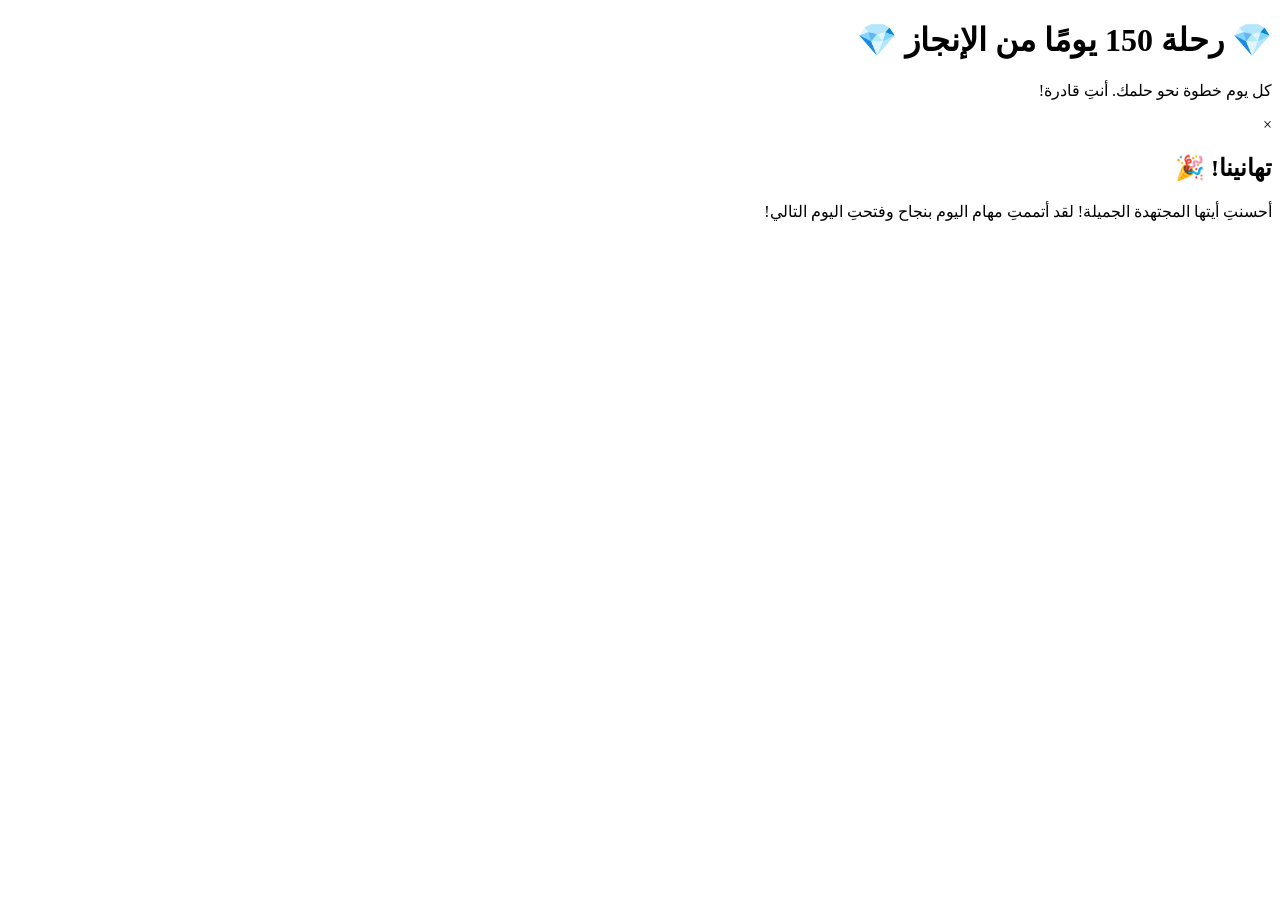
==== index.html @ cfb9f2a0 "Create index.html" ====
<!DOCTYPE html>
<html lang="ar" dir="rtl">
<head>
    <meta charset="UTF-8">
    <meta name="viewport" content="width=device-width, initial-scale=1.0">
    <title>150 يومًا من الإنجاز</title>
    <link rel="stylesheet" href="style.css">
    </head>
<body>

    <header>
        <h1>💎 رحلة 150 يومًا من الإنجاز 💎</h1>
        <p>كل يوم خطوة نحو حلمك. أنتِ قادرة!</p>
    </header>

    <main id="days-container">
        </main>

    <div id="celebration-modal" class="modal">
        <div class="modal-content">
            <span class="close-button">&times;</span>
            <h2 id="modal-title">تهانينا! 🎉</h2>
            <p id="modal-message">أحسنتِ أيتها المجتهدة الجميلة! لقد أتممتِ مهام اليوم بنجاح وفتحتِ اليوم التالي!</p>
            <div class="confetti"></div> </div>
    </div>

    <script src="script.js"></script>
</body>
</html>
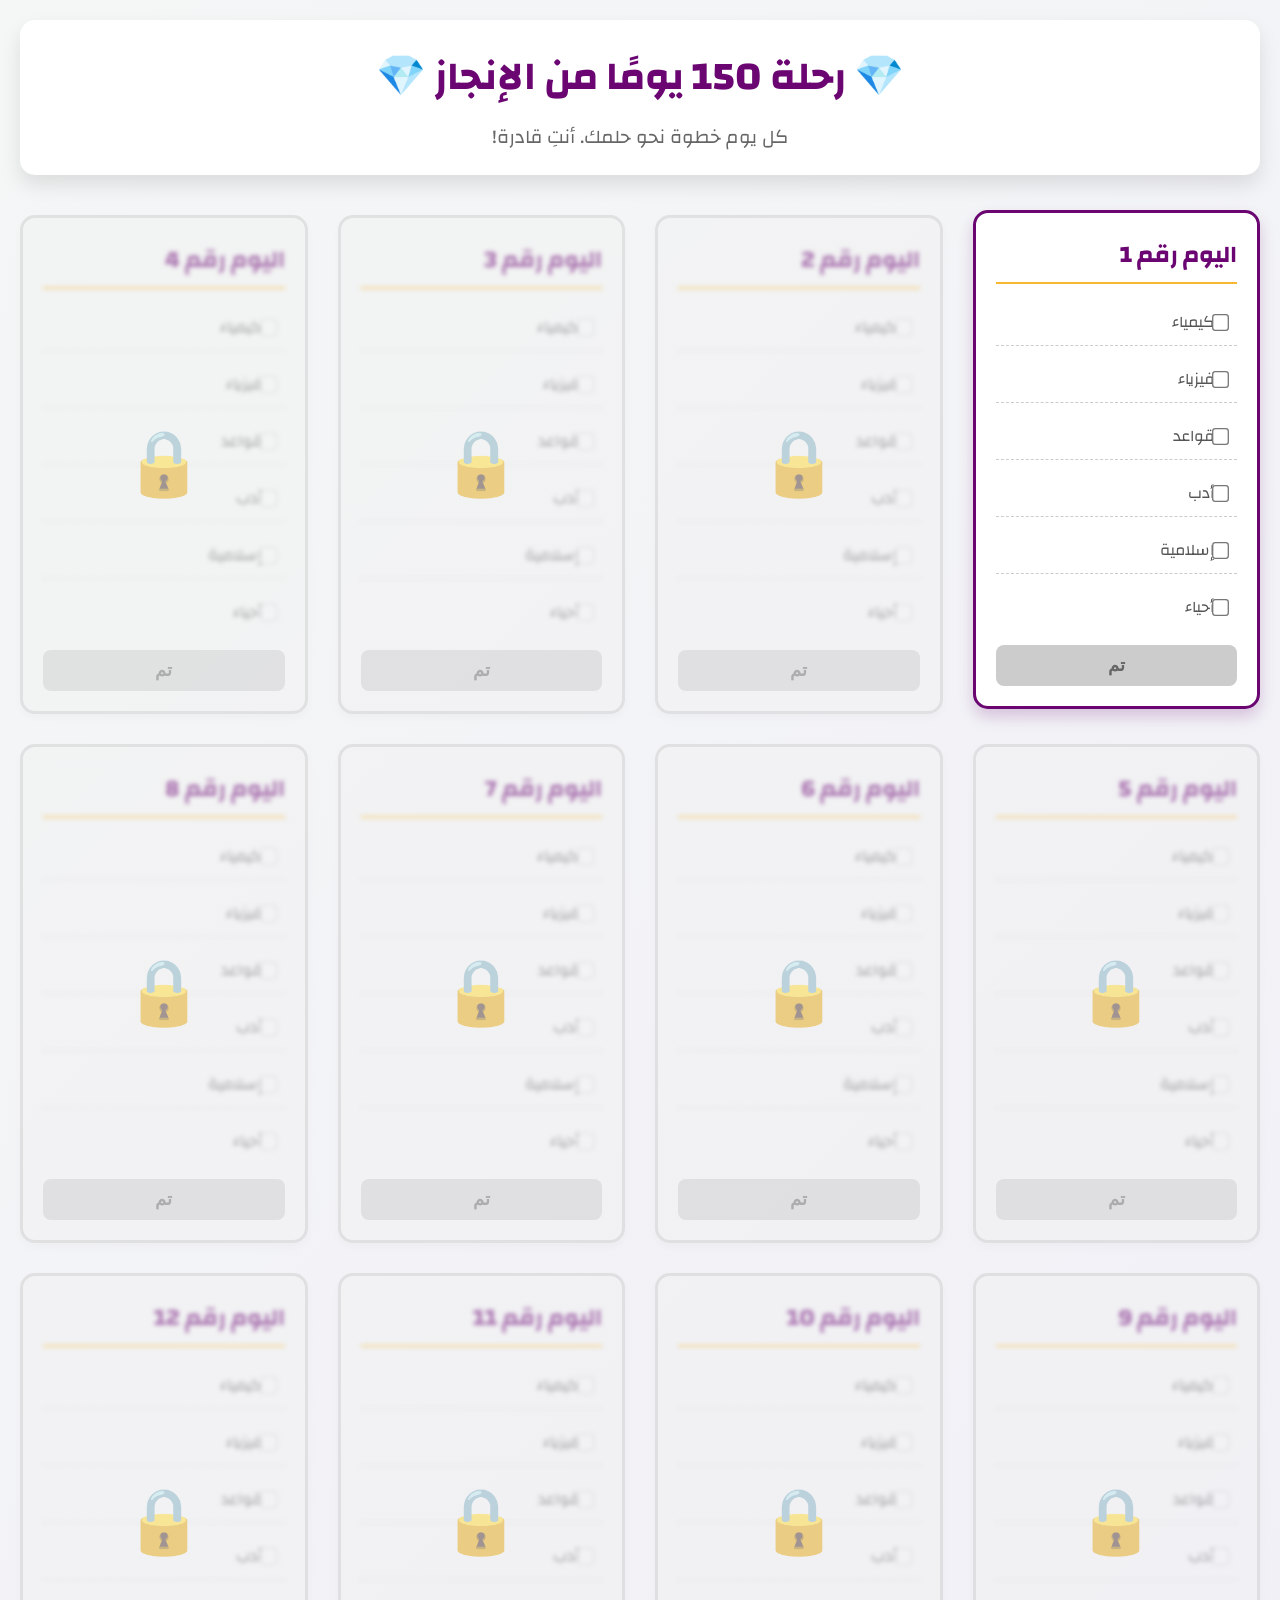
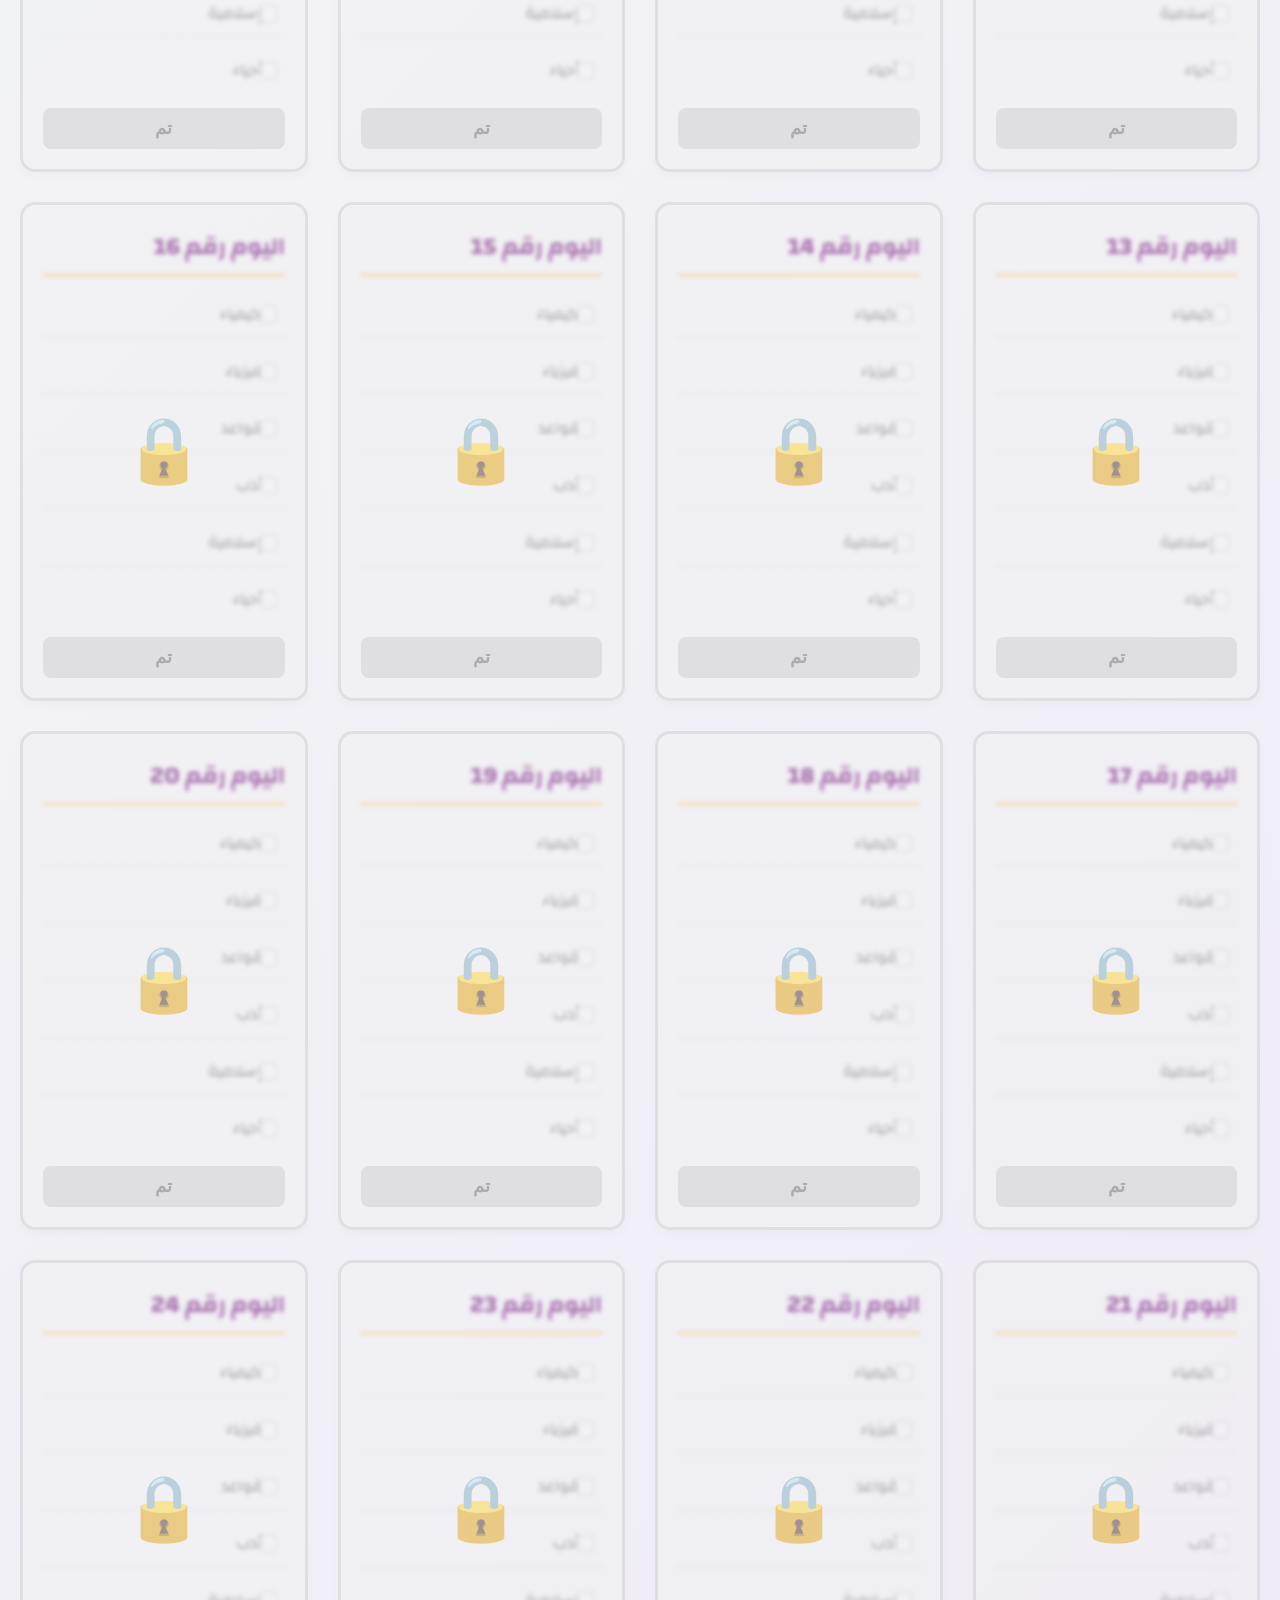
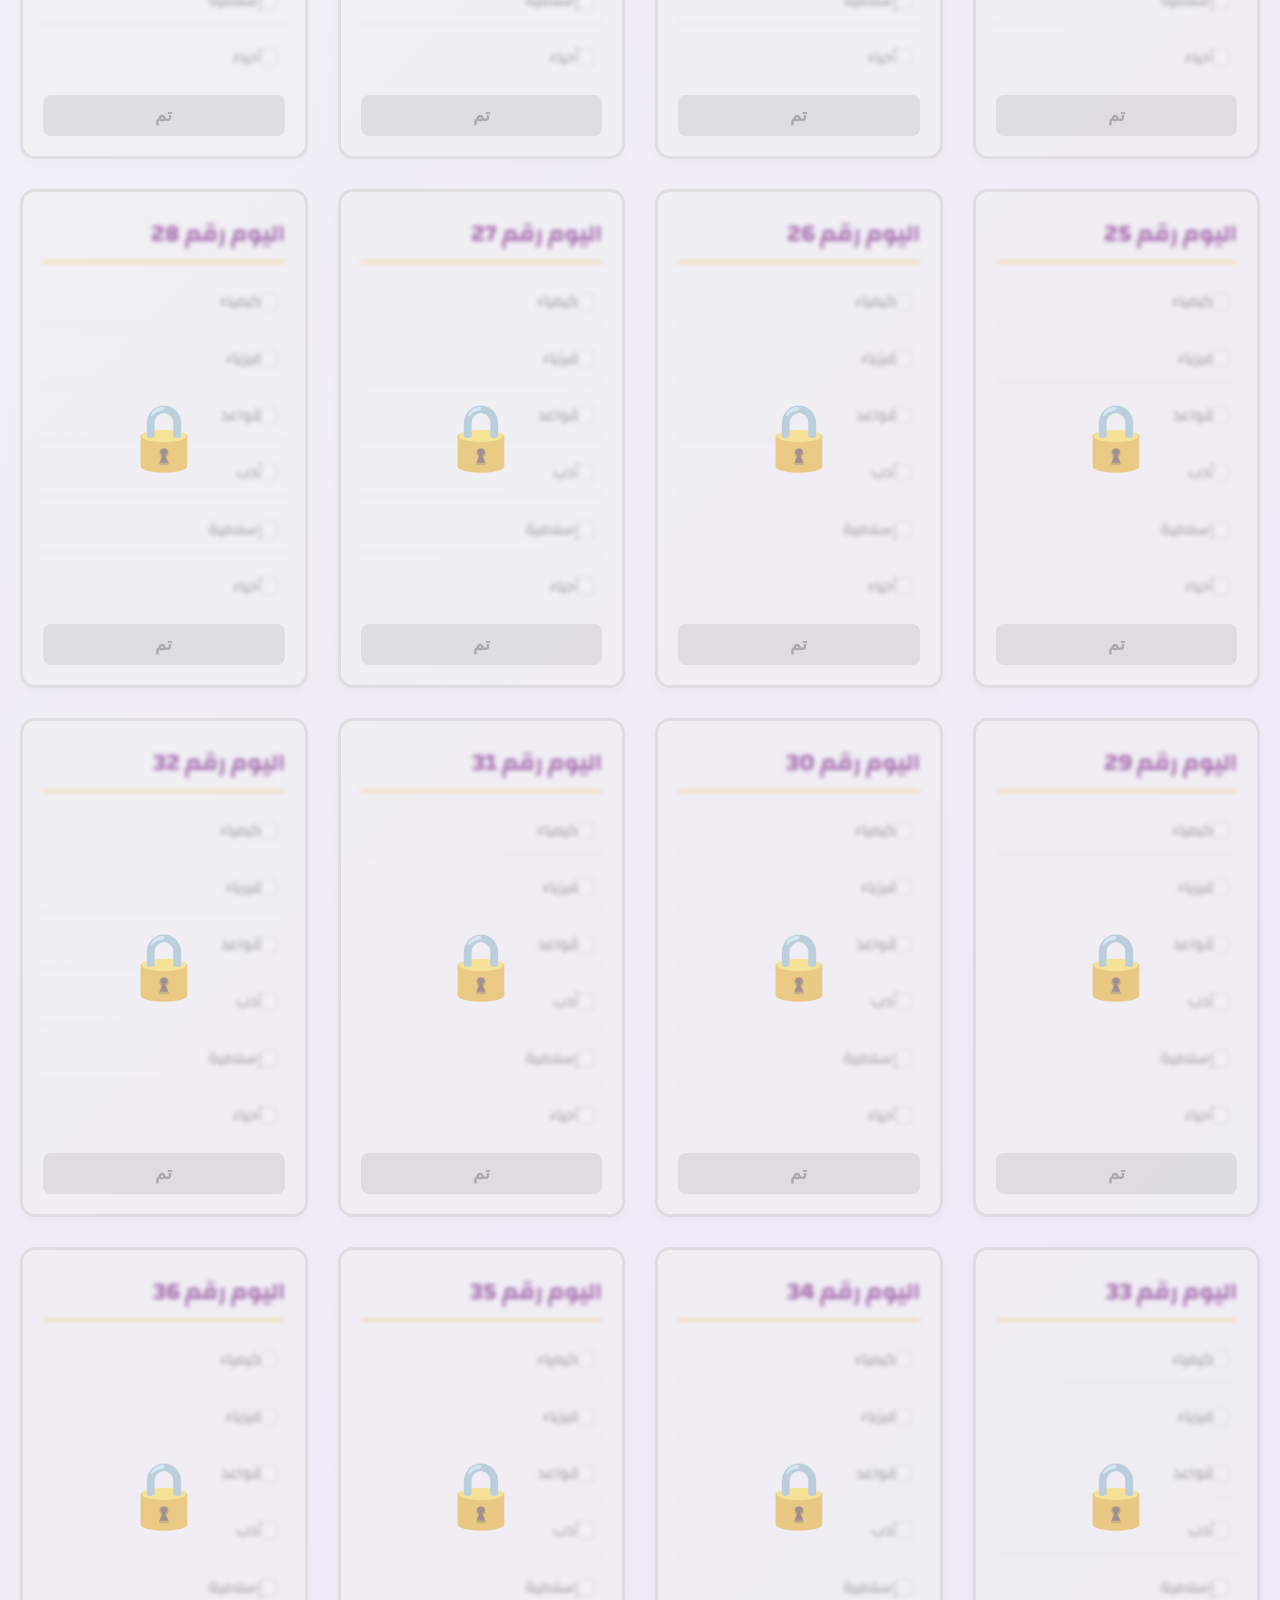
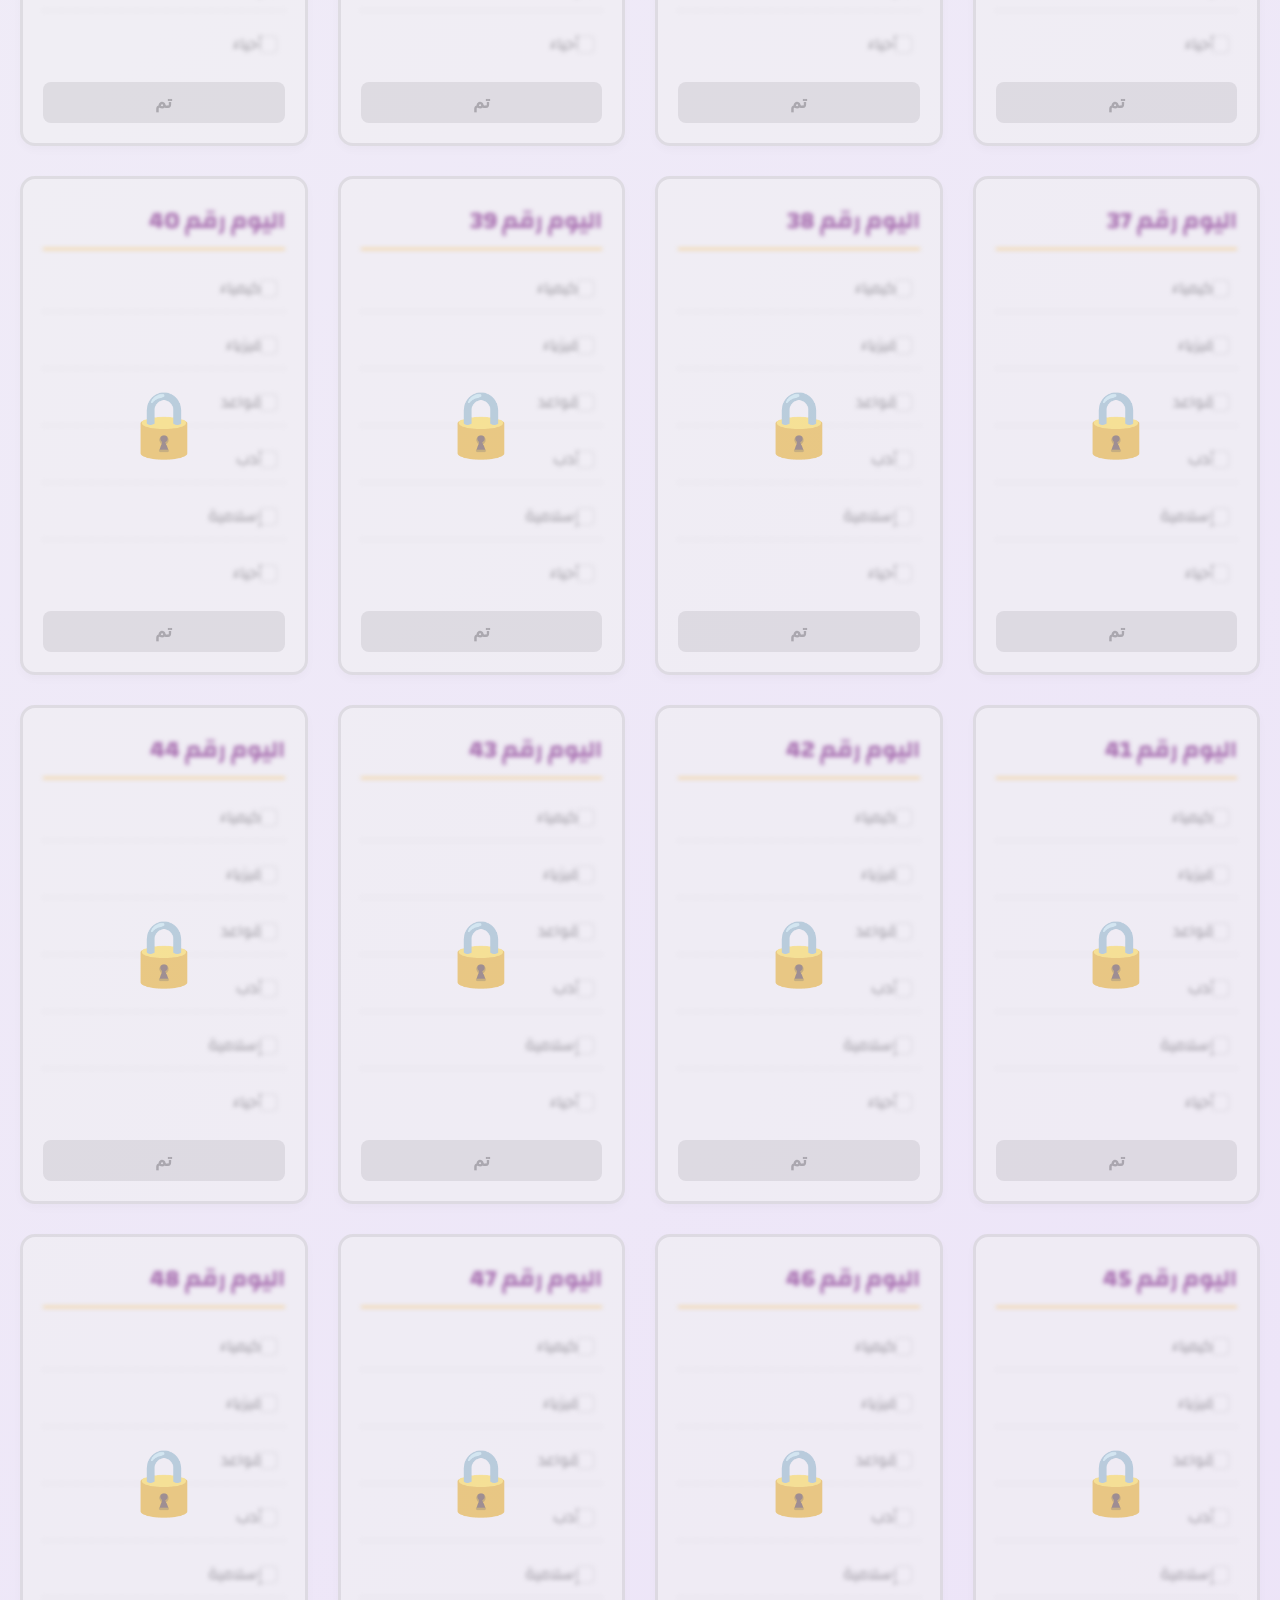
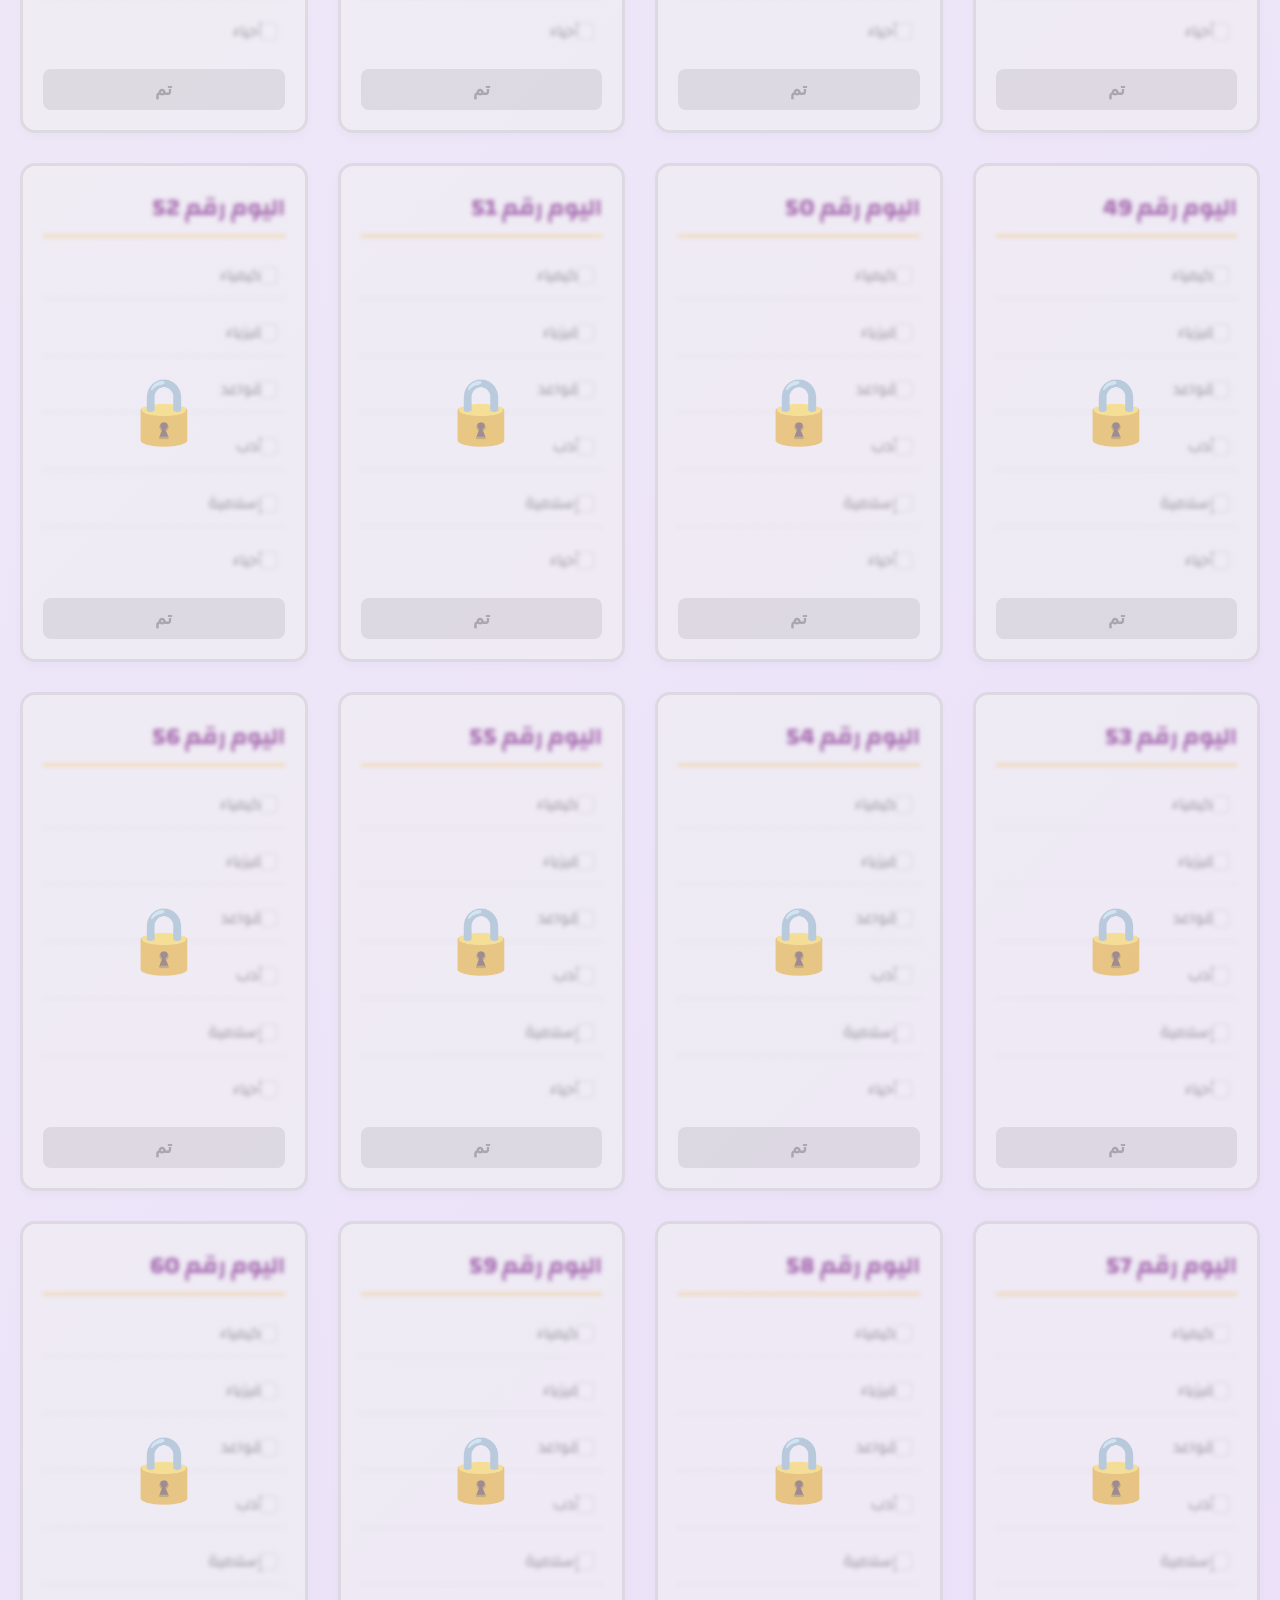
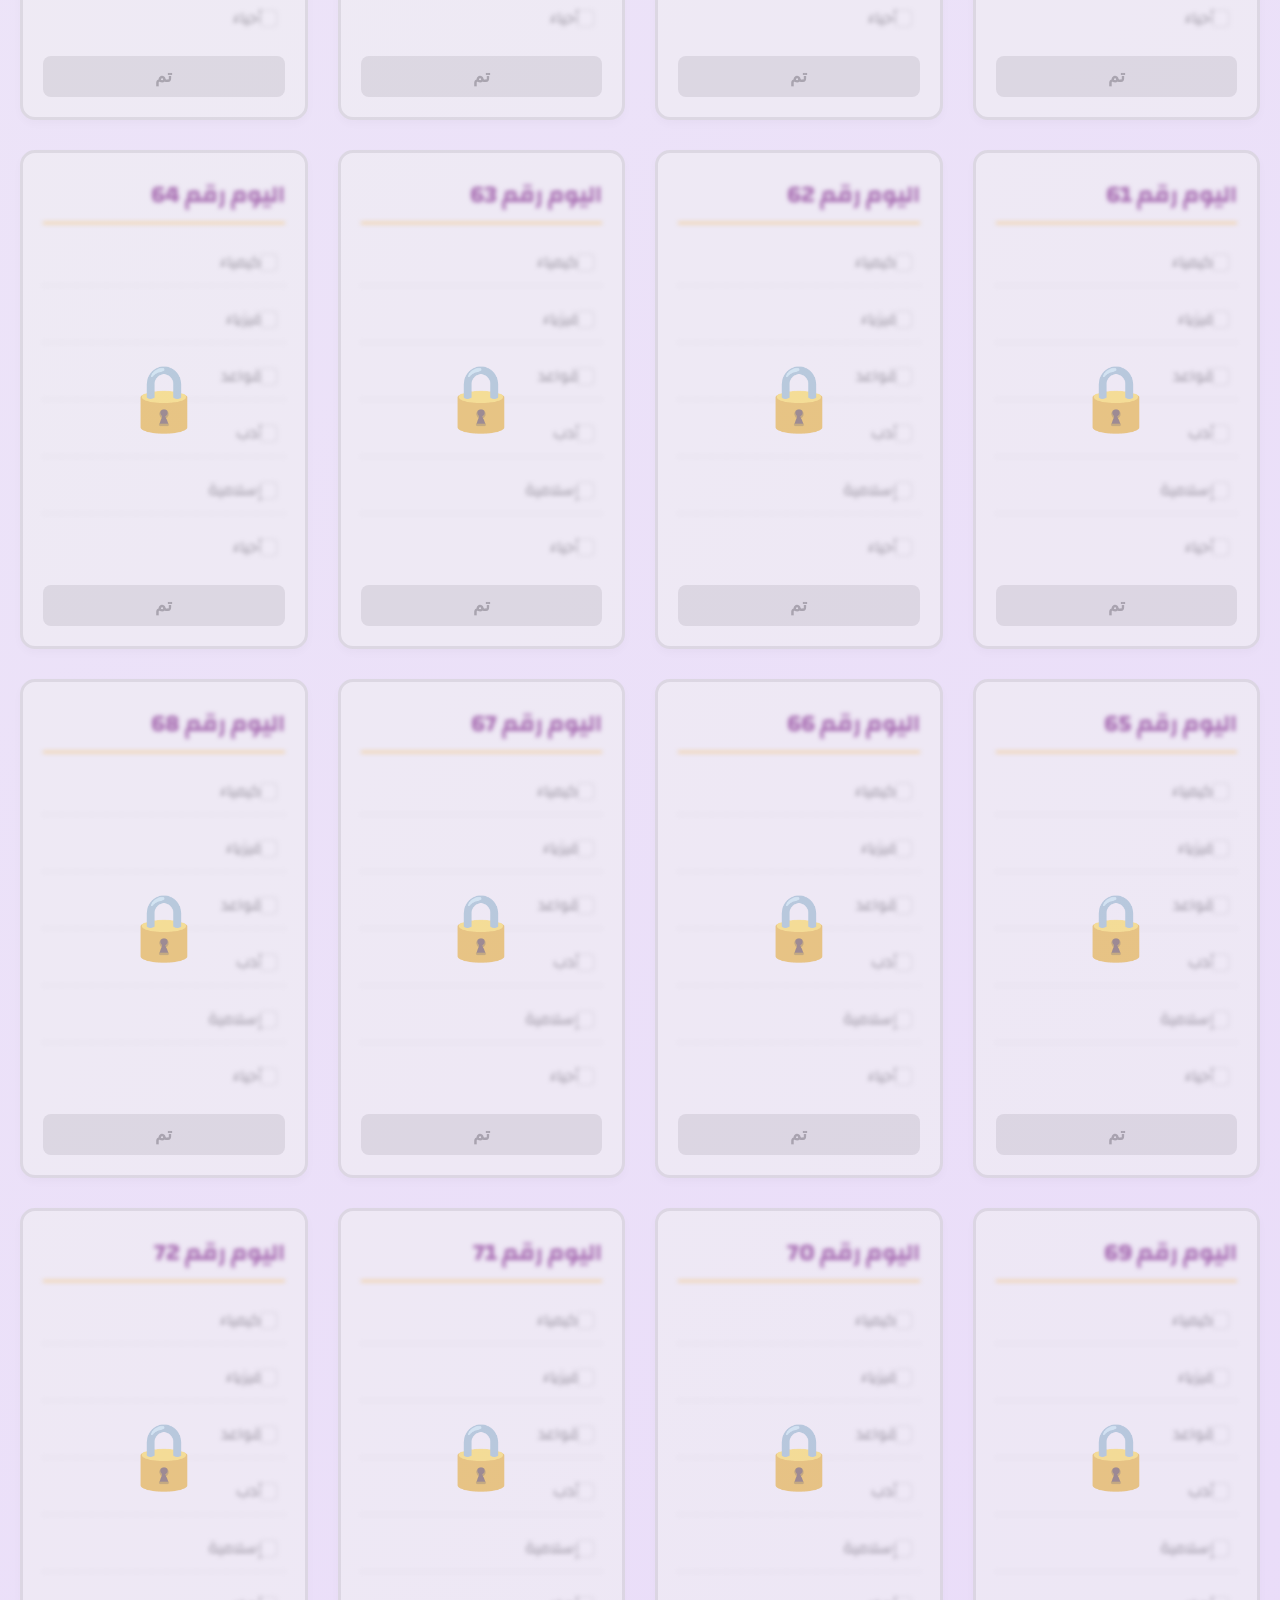
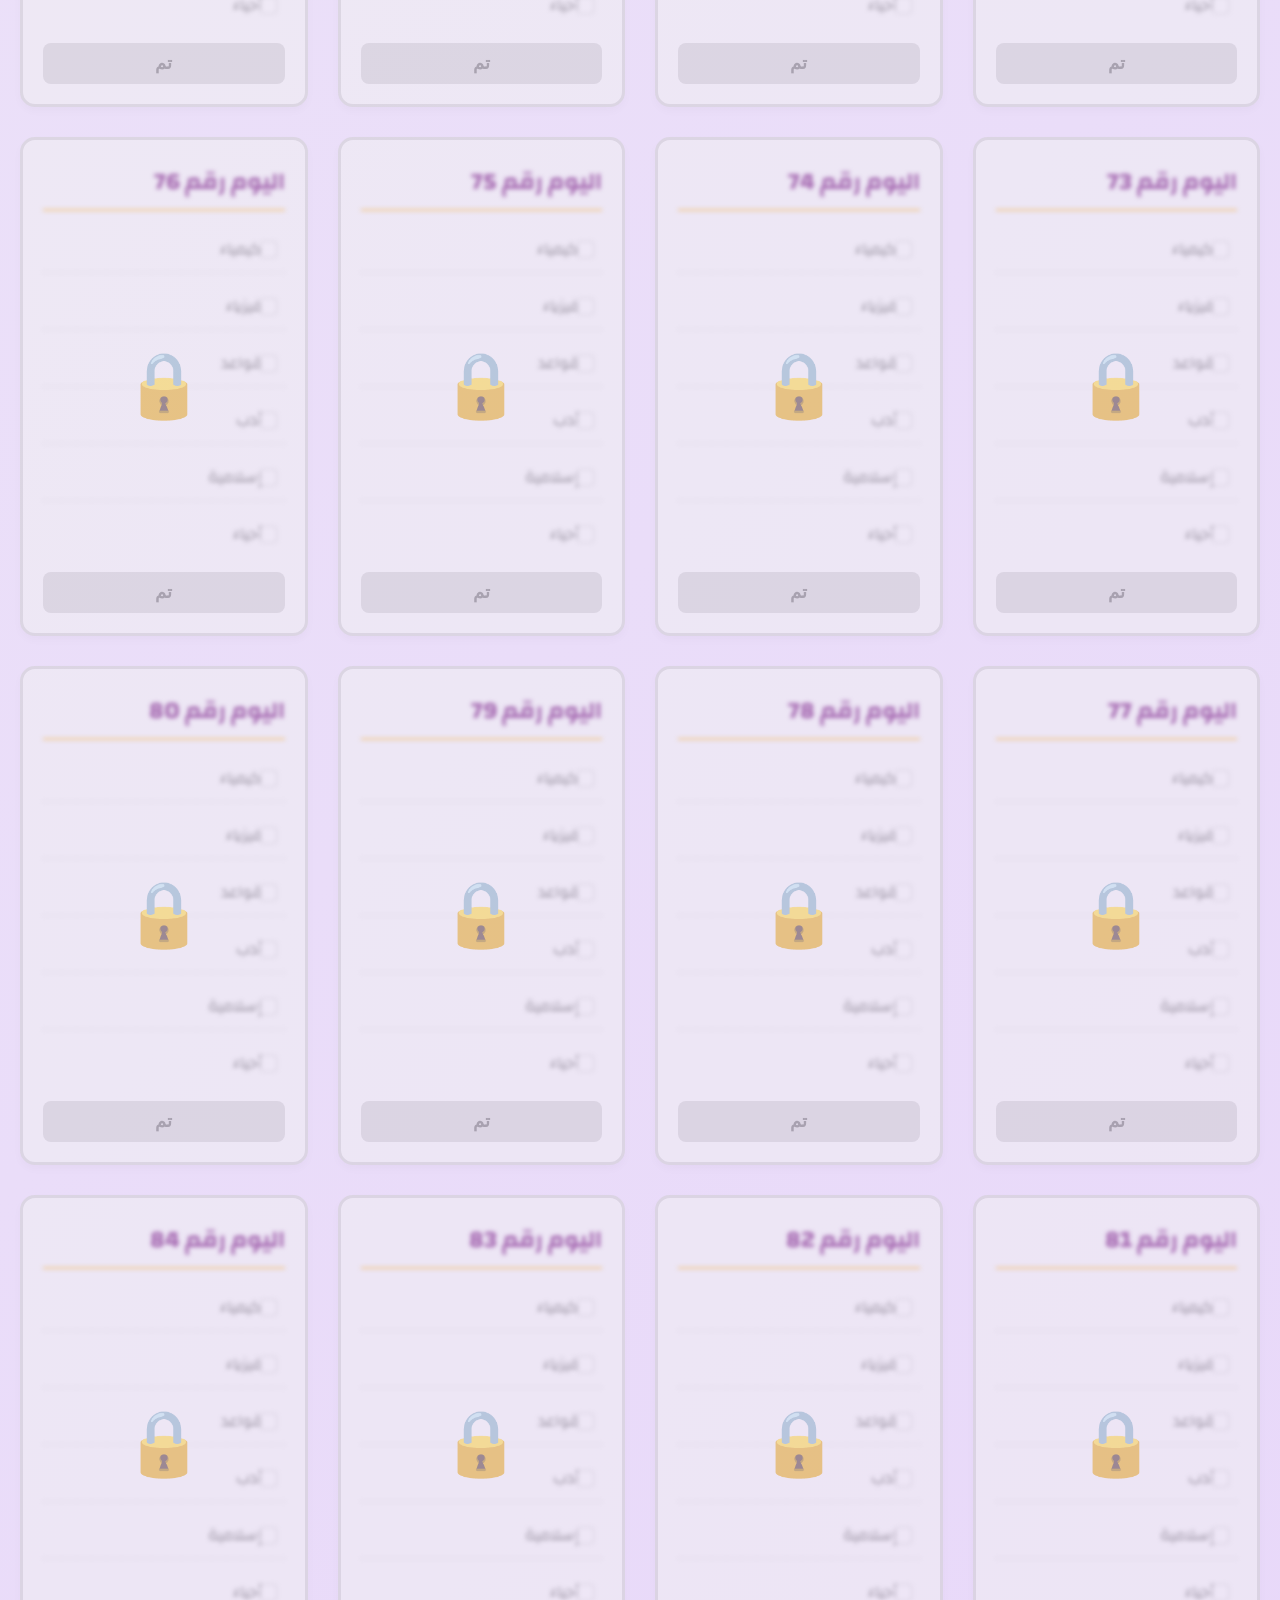
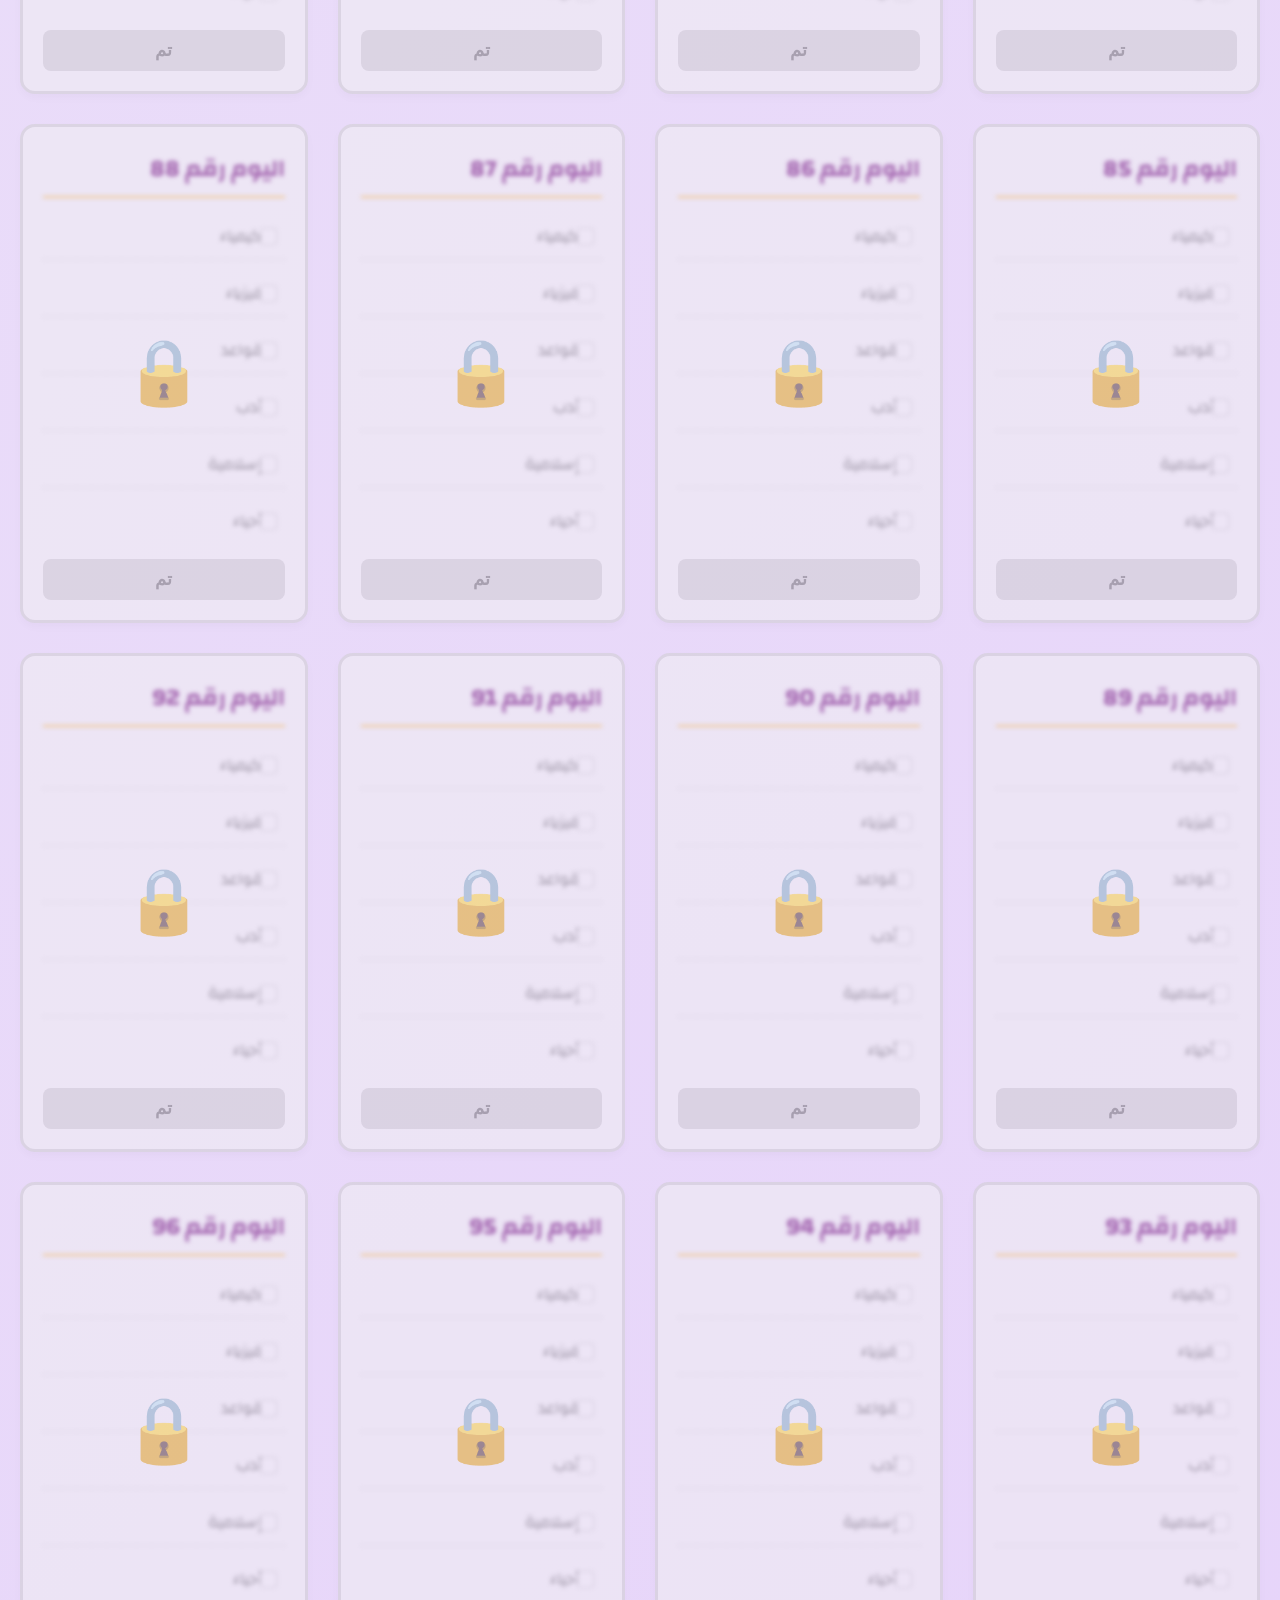
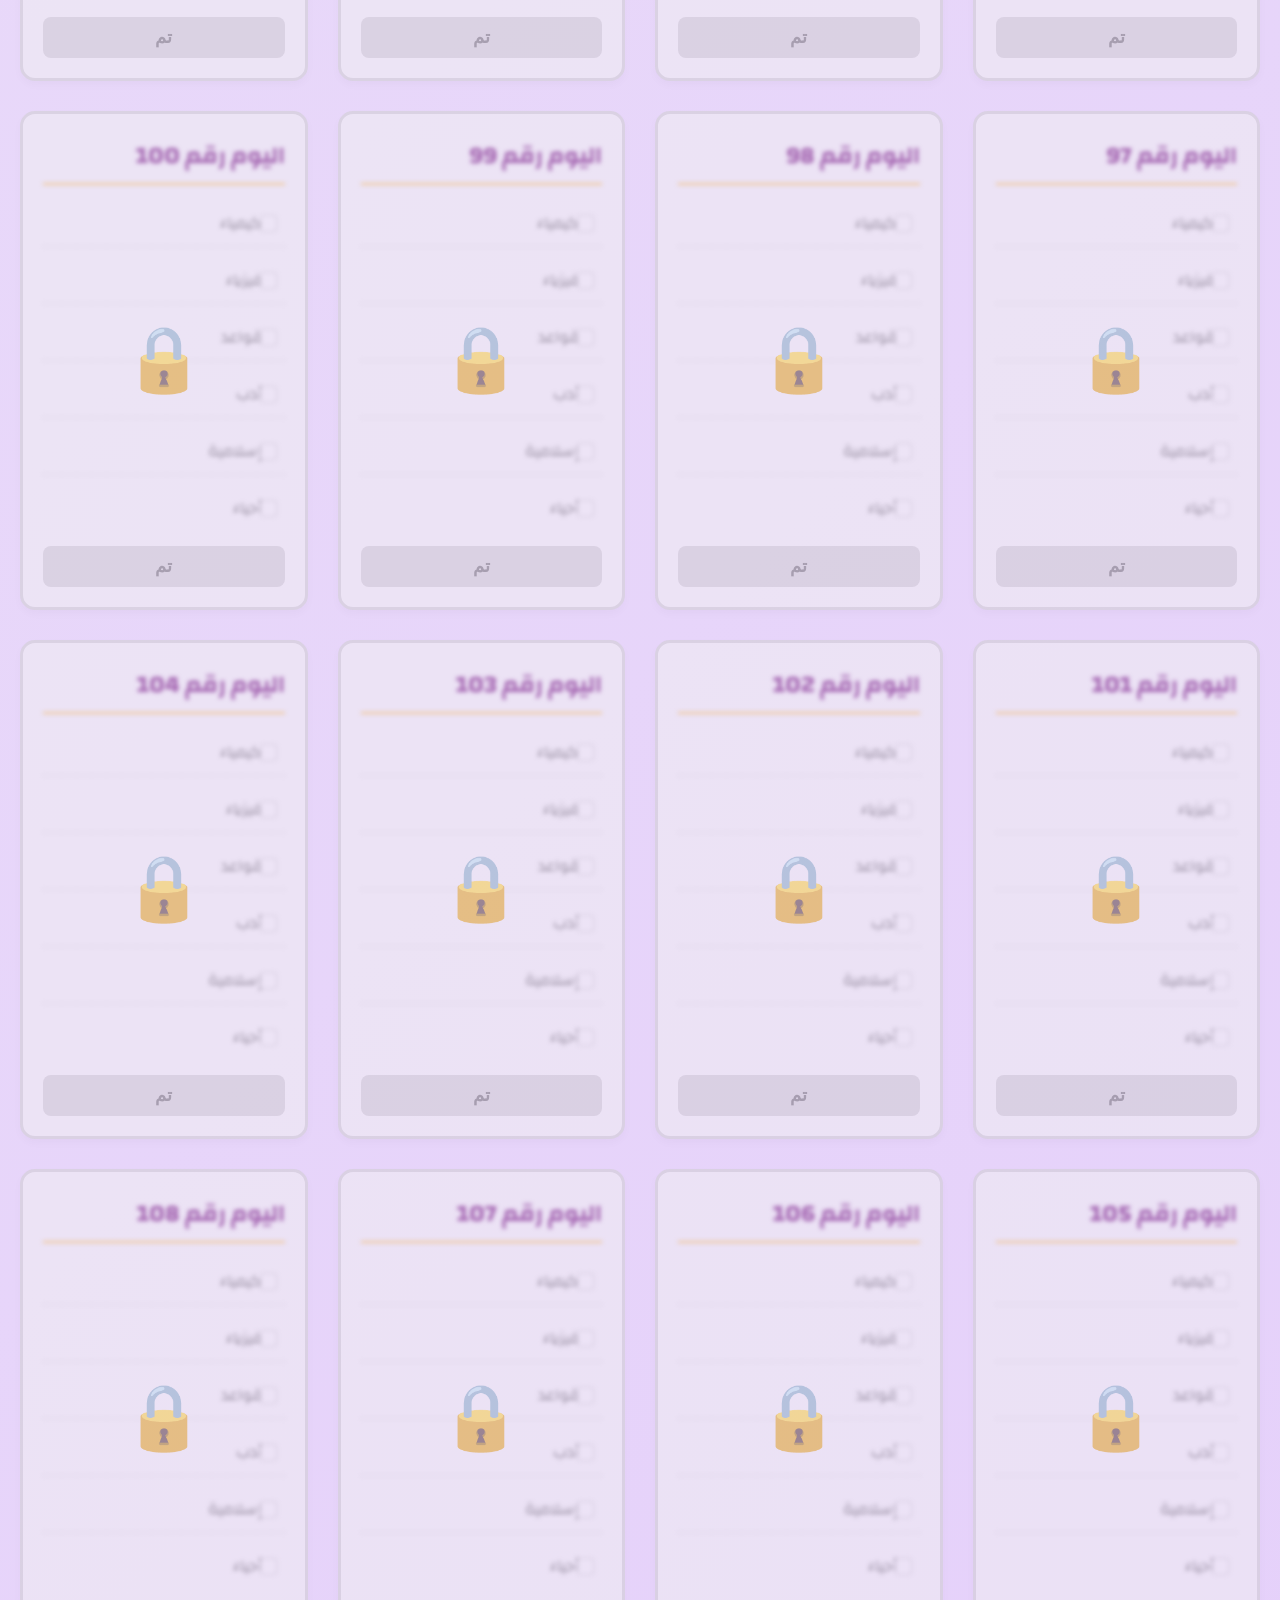
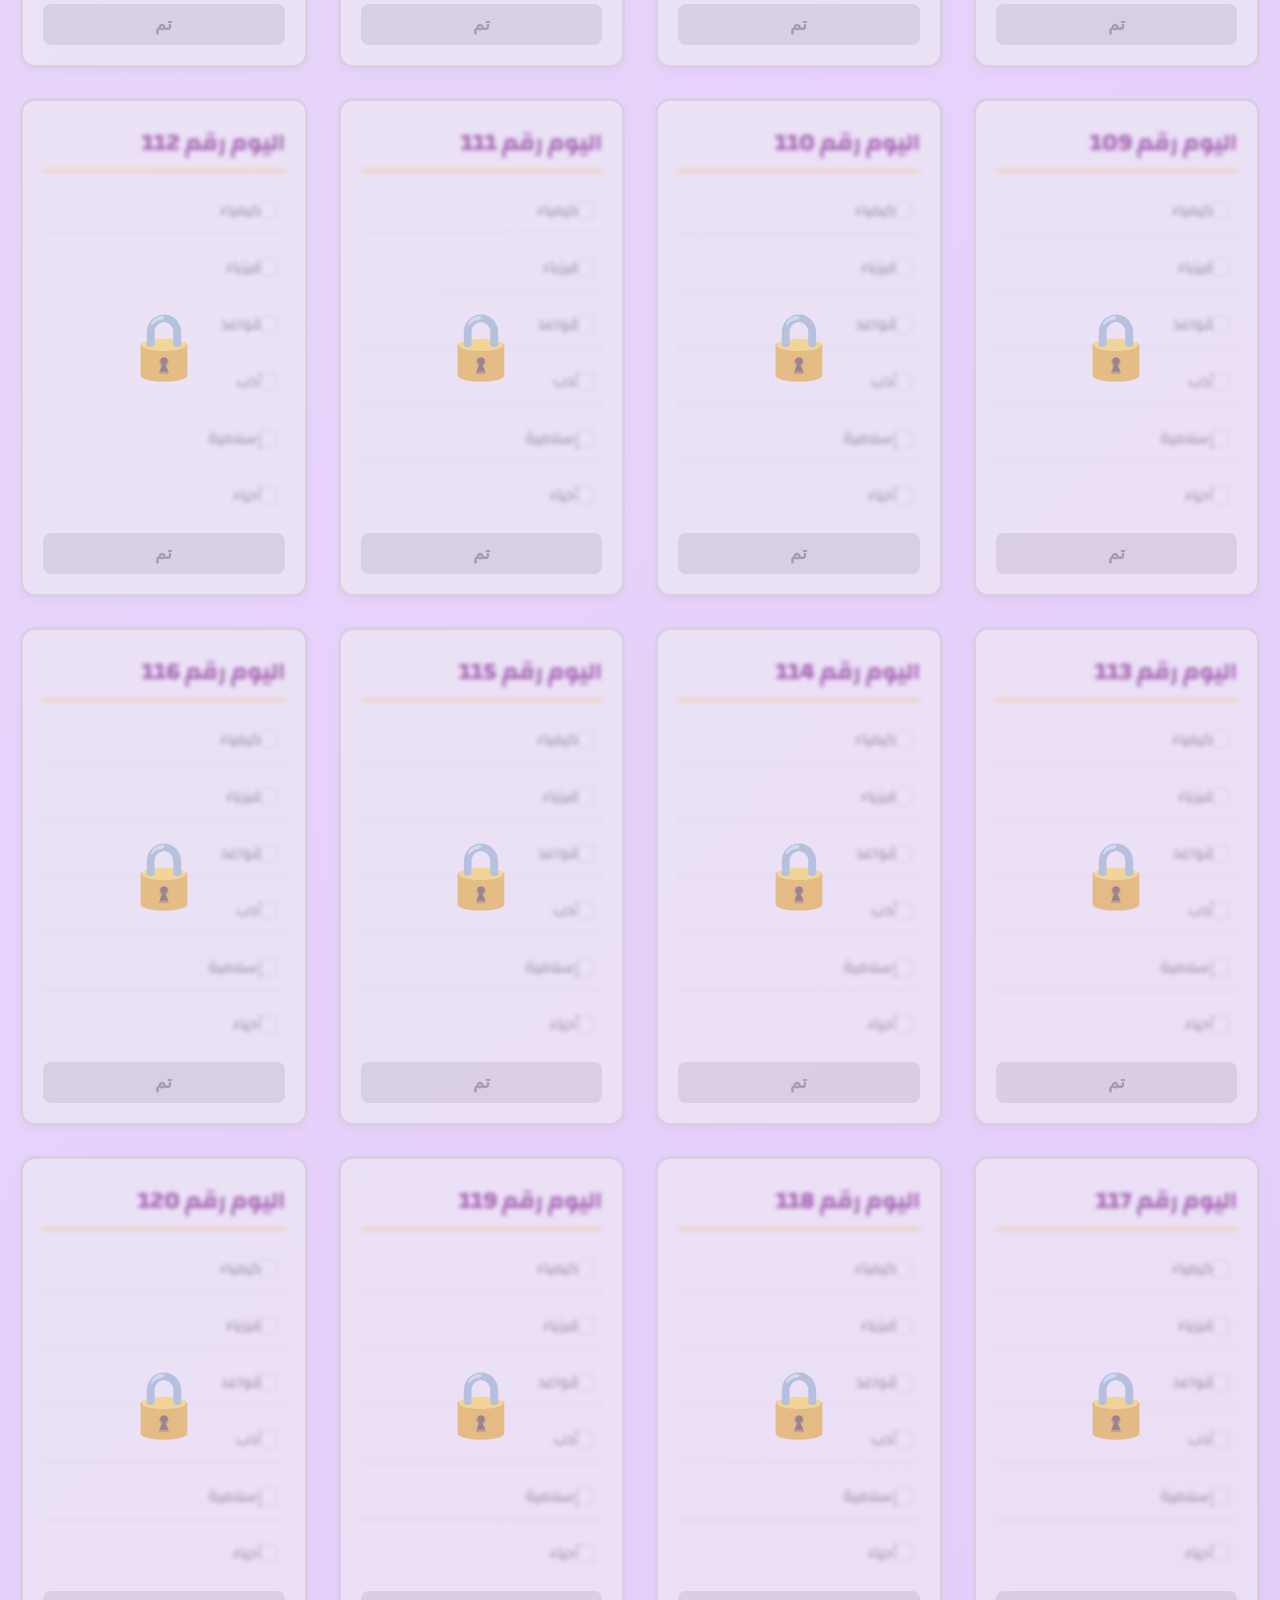
==== commit 35fcb802: "Update index.html" ====
--- a/index.html
+++ b/index.html
@@ -5,15 +5,24 @@
     <meta name="viewport" content="width=device-width, initial-scale=1.0">
     <title>150 يومًا من الإنجاز</title>
     <link rel="stylesheet" href="style.css">
-    </head>
+</head>
 <body>
 
-    <header>
+    <div id="password-modal" class="modal is-active">
+        <div class="modal-content password-content">
+            <h2>مرحباً بكِ في رحلتك!</h2>
+            <p>يرجى إدخال كلمة المرور للمتابعة:</p>
+            <input type="password" id="password-input" placeholder="أدخلي كلمة المرور هنا..." required>
+            <button id="password-submit">دخول</button>
+            <p id="password-error" class="error-message"></p>
+        </div>
+    </div>
+    <header id="app-header" class="hidden-content">
         <h1>💎 رحلة 150 يومًا من الإنجاز 💎</h1>
         <p>كل يوم خطوة نحو حلمك. أنتِ قادرة!</p>
     </header>
 
-    <main id="days-container">
+    <main id="days-container" class="hidden-content">
         </main>
 
     <div id="celebration-modal" class="modal">
@@ -21,7 +30,8 @@
             <span class="close-button">&times;</span>
             <h2 id="modal-title">تهانينا! 🎉</h2>
             <p id="modal-message">أحسنتِ أيتها المجتهدة الجميلة! لقد أتممتِ مهام اليوم بنجاح وفتحتِ اليوم التالي!</p>
-            <div class="confetti"></div> </div>
+            <div class="confetti"></div>
+        </div>
     </div>
 
     <script src="script.js"></script>
--- a/style.css
+++ b/style.css
@@ -0,0 +1,250 @@
+/* تصميم أساسي وخطوط */
+@import url('https://fonts.googleapis.com/css2?family=Changa:wght@400;700&display=swap'); /* خط عربي جذاب */
+
+:root {
+    --primary-color: #6a0572; /* بنفسجي غامق */
+    --secondary-color: #f7b731; /* أصفر ذهبي */
+    --success-color: #00b894; /* أخضر نجاح */
+    --bg-light: #f4f7f6;
+    --bg-dark: #ffffff;
+}
+
+* {
+    box-sizing: border-box;
+    margin: 0;
+    padding: 0;
+}
+
+body {
+    font-family: 'Changa', sans-serif;
+    background: linear-gradient(135deg, var(--bg-light) 0%, #e0c3fc 100%); /* خلفية متدرجة جميلة */
+    color: #333;
+    text-align: right;
+    padding: 20px;
+}
+
+/* الترويسة */
+header {
+    text-align: center;
+    margin-bottom: 40px;
+    padding: 20px;
+    background-color: var(--bg-dark);
+    border-radius: 15px;
+    box-shadow: 0 10px 20px rgba(0, 0, 0, 0.1);
+}
+
+header h1 {
+    color: var(--primary-color);
+    font-size: 2.5em;
+    margin-bottom: 5px;
+}
+
+header p {
+    color: #666;
+    font-size: 1.2em;
+}
+
+/* حاوية الأيام */
+#days-container {
+    display: grid;
+    grid-template-columns: repeat(auto-fill, minmax(280px, 1fr));
+    gap: 30px;
+}
+
+/* بطاقة اليوم */
+.day-card {
+    background-color: var(--bg-dark);
+    border-radius: 15px;
+    padding: 20px;
+    box-shadow: 0 4px 10px rgba(0, 0, 0, 0.05);
+    transition: transform 0.3s, box-shadow 0.3s;
+    border: 3px solid transparent;
+}
+
+/* اليوم الحالي والمكتمل */
+.day-card.current {
+    border-color: var(--primary-color);
+    box-shadow: 0 8px 15px rgba(106, 5, 114, 0.2);
+    transform: translateY(-5px);
+}
+
+.day-card.completed {
+    background-color: #d1f7e8; /* خلفية خضراء فاتحة للإنجاز */
+    border-color: var(--success-color);
+    opacity: 0.8;
+}
+
+/* اليوم المغلق (Locked) */
+.day-card.locked {
+    background-color: #f0f0f0;
+    opacity: 0.5; /* لجعل البطاقة تبدو باهتة */
+    cursor: not-allowed;
+    position: relative; /* مهم لوضع القفل */
+    pointer-events: none; /* لمنع أي نقر على البطاقة */
+    transform: none !important; /* إلغاء أي تحريك بالمرور فوقها */
+    border: 3px solid #ccc;
+}
+
+/* أيقونة القفل التي ستظهر فوق البطاقة المغلقة */
+.day-card.locked::before {
+    content: '🔒'; /* رمز القفل */
+    position: absolute;
+    top: 50%;
+    left: 50%;
+    transform: translate(-50%, -50%);
+    font-size: 4em;
+    color: #999;
+    z-index: 5; /* لضمان ظهوره فوق المحتوى */
+    animation: pulse 1.5s infinite; /* تأثير نبض خفيف */
+}
+
+.day-card.locked h2,
+.day-card.locked .task-list {
+    filter: blur(2px); /* تشويش بسيط للمحتوى الداخلي */
+}
+
+@keyframes pulse {
+    0% { transform: translate(-50%, -50%) scale(1); opacity: 1; }
+    50% { transform: translate(-50%, -50%) scale(1.05); opacity: 0.8; }
+    100% { transform: translate(-50%, -50%) scale(1); opacity: 1; }
+}
+
+/* محتويات اليوم */
+.day-card h2 {
+    font-size: 1.5em;
+    color: var(--primary-color);
+    margin-bottom: 15px;
+    border-bottom: 2px solid var(--secondary-color);
+    padding-bottom: 5px;
+}
+
+.task-list {
+    list-style: none;
+    margin-bottom: 15px;
+}
+
+.task-list li {
+    display: flex;
+    align-items: center;
+    justify-content: space-between;
+    margin-bottom: 10px;
+    padding: 8px 0;
+    border-bottom: 1px dashed #ccc;
+    color: #555;
+}
+
+.task-list li:last-child {
+    border-bottom: none;
+    margin-bottom: 0;
+}
+
+.task-list input[type="checkbox"] {
+    transform: scale(1.3);
+    accent-color: var(--success-color);
+    margin-right: 10px;
+    cursor: pointer;
+}
+
+.task-list label {
+    flex-grow: 1;
+    cursor: pointer;
+    transition: color 0.2s;
+}
+
+.task-list input[type="checkbox"]:checked + label {
+    text-decoration: line-through;
+    color: var(--success-color);
+}
+
+/* زر الإتمام */
+.complete-button {
+    width: 100%;
+    padding: 10px;
+    background-color: var(--secondary-color);
+    color: var(--primary-color);
+    border: none;
+    border-radius: 8px;
+    font-size: 1.1em;
+    font-weight: bold;
+    cursor: pointer;
+    transition: background-color 0.3s, transform 0.2s;
+}
+
+.complete-button:disabled {
+    background-color: #ccc;
+    color: #666;
+    cursor: not-allowed;
+    transform: none;
+}
+
+.complete-button:hover:not(:disabled) {
+    background-color: #fca311;
+    transform: translateY(-2px);
+}
+
+.day-card.completed .complete-button {
+    background-color: var(--success-color);
+    color: white;
+    cursor: default;
+}
+
+/* تصميم الـ Modal (نافذة الاحتفال) */
+.modal {
+    display: none; /* مخفية في البداية */
+    position: fixed;
+    z-index: 10;
+    left: 0;
+    top: 0;
+    width: 100%;
+    height: 100%;
+    overflow: auto;
+    background-color: rgba(0,0,0,0.4);
+    backdrop-filter: blur(5px);
+}
+
+.modal-content {
+    background-color: #fff;
+    margin: 15% auto;
+    padding: 30px;
+    border-radius: 20px;
+    width: 80%;
+    max-width: 500px;
+    text-align: center;
+    box-shadow: 0 10px 25px rgba(0, 0, 0, 0.3);
+    position: relative;
+    border: 5px solid var(--secondary-color);
+    animation: pop-in 0.5s ease-out;
+}
+
+.modal-content h2 {
+    color: var(--success-color);
+    font-size: 2.5em;
+    margin-bottom: 15px;
+}
+
+.modal-content p {
+    color: var(--primary-color);
+    font-size: 1.4em;
+    font-weight: bold;
+}
+
+.close-button {
+    color: #aaa;
+    float: left;
+    font-size: 28px;
+    font-weight: bold;
+}
+
+.close-button:hover,
+.close-button:focus {
+    color: #000;
+    text-decoration: none;
+    cursor: pointer;
+}
+
+/* تأثير الحركة */
+@keyframes pop-in {
+    0% { transform: scale(0.5); opacity: 0; }
+    80% { transform: scale(1.05); opacity: 1; }
+    100% { transform: scale(1); }
+}
